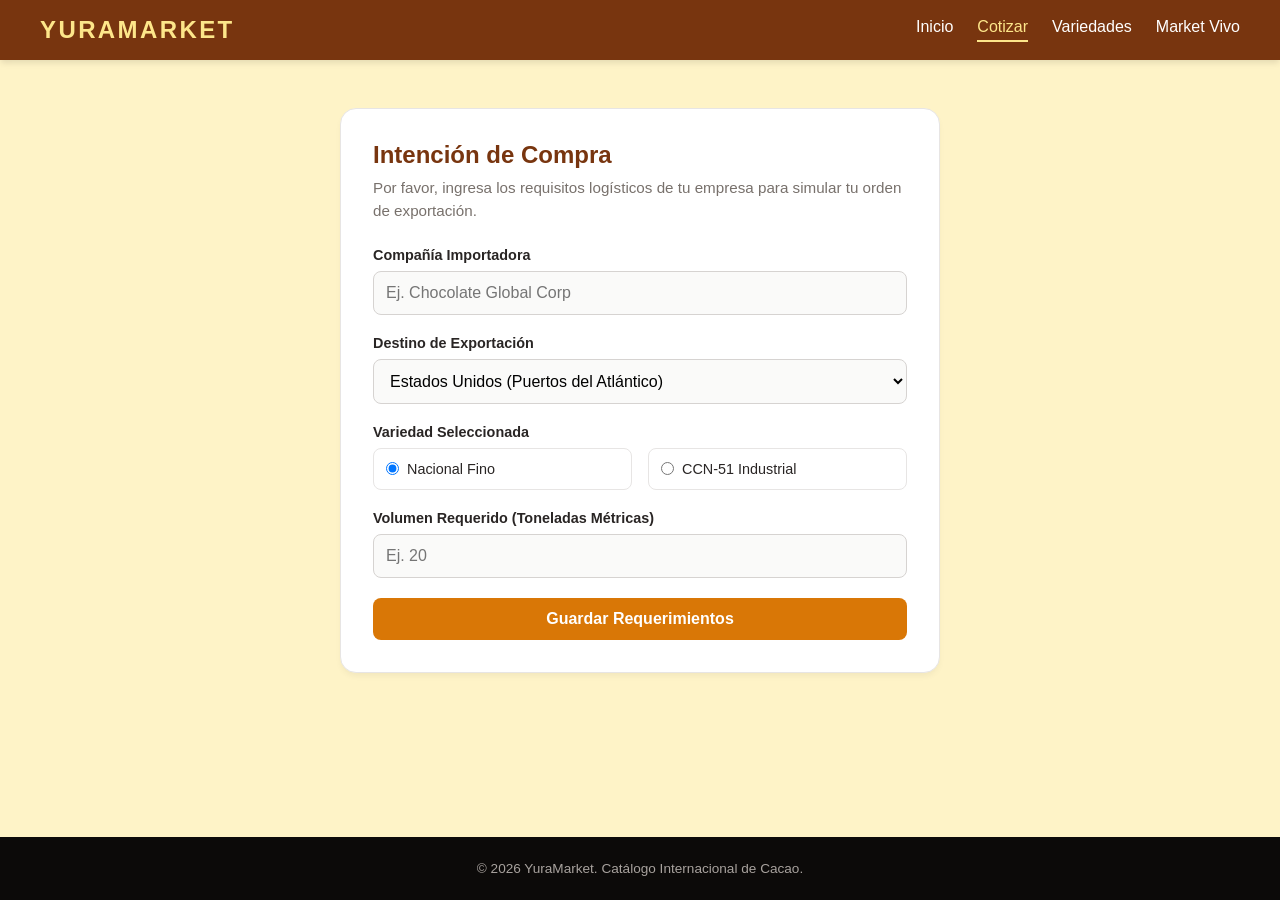
==== formulario.html @ c1b6a90d "cnff" ====
<!DOCTYPE html>
<html lang="es">
<head>
    <meta charset="UTF-8">
    <meta name="viewport" content="width=device-width, initial-scale=1.0">
    <title>YuraMarket | Cotizar</title>
    <link rel="stylesheet" href="styles.css">
</head>
<body>

    <nav class="navbar">
        <div class="nav-container">
            <div class="nav-logo">YURAMARKET</div>
            <div class="nav-links">
                <a href="index.html">Inicio</a>
                <a href="formulario.html" class="active">Cotizar</a>
                <a href="variedades.html">Variedades</a>
                <a href="mercado.html">Market Vivo</a>
            </div>
        </div>
    </nav>

    <main class="main-content">
        <div class="container-sm">
            <div class="card" style="text-align: left;">
                <h2 class="card-title" style="font-size: 1.5rem; margin-bottom: 0.5rem;">Intención de Compra</h2>
                <p class="card-desc" style="margin-bottom: 1.5rem;">Por favor, ingresa los requisitos logísticos de tu empresa para simular tu orden de exportación.</p>
                
                <form id="formCotizacion">
                    <div class="form-group">
                        <label class="form-label">Compañía Importadora</label>
                        <input type="text" id="compania" class="form-control" placeholder="Ej. Chocolate Global Corp" required>
                    </div>

                    <div class="form-group">
                        <label class="form-label">Destino de Exportación</label>
                        <select id="pais" class="form-control">
                            <option value="usa">Estados Unidos (Puertos del Atlántico)</option>
                            <option value="deu">Alemania (Puerto de Hamburgo)</option>
                            <option value="jpn">Japón (Puerto de Tokio)</option>
                        </select>
                    </div>

                    <div class="form-group">
                        <label class="form-label">Variedad Seleccionada</label>
                        <div class="radio-group">
                            <label class="radio-label">
                                <input type="radio" name="tipoCacao" value="Nacional" checked>
                                <span>Nacional Fino</span>
                            </label>
                            <label class="radio-label">
                                <input type="radio" name="tipoCacao" value="CCN51">
                                <span>CCN-51 Industrial</span>
                            </label>
                        </div>
                    </div>

                    <div class="form-group">
                        <label class="form-label">Volumen Requerido (Toneladas Métricas)</label>
                        <input type="number" id="toneladas" min="1" max="1000" class="form-control" placeholder="Ej. 20" required>
                    </div>

                    <button type="submit" class="btn btn-block">Guardar Requerimientos</button>
                </form>

                <div id="alertaExito" class="alert alert-success hidden">
                    ¡Requerimientos guardados! Visita la pestaña "Market Vivo" para ver el presupuesto final.
                </div>
            </div>
        </div>
    </main>

    <footer>
        <p>&copy; 2026 YuraMarket. Catálogo Internacional de Cacao.</p>
    </footer>

    <script>
        document.getElementById('formCotizacion').addEventListener('submit', function(e) {
            e.preventDefault();
            
            const datos = {
                compania: document.getElementById('compania').value,
                pais: document.getElementById('pais').value,
                tipoCacao: document.querySelector('input[name="tipoCacao"]:checked').value,
                toneladas: parseFloat(document.getElementById('toneladas').value)
            };
            
            // Guardar el objeto en localStorage convirtiéndolo a texto JSON
            localStorage.setItem('yura_pedido_simulado', JSON.stringify(datos));
            
            // Mostrar alerta de éxito
            const alerta = document.getElementById('alertaExito');
            alerta.classList.remove('hidden');
            setTimeout(() => alerta.classList.add('hidden'), 4000);
        });
    </script>
</body>
</html>
---- styles.css ----
/* --- Variables de Color y Base --- */
:root {
    --color-principal: #78350f; /* Ámbar oscuro / Café cacao */
    --color-principal-hover: #451a03;
    --color-secundario: #d97706; /* Ámbar intermedio */
    --color-fondo: #fef3c7; /* Ámbar claro de fondo */
    --color-tarjeta: #ffffff;
    --color-texto: #292524; /* Gris piedra oscuro */
    --color-texto-mutado: #78716c;
}

* {
    box-sizing: border-box;
    margin: 0;
    padding: 0;
}

body {
    font-family: 'Segoe UI', Tahoma, Geneva, Verdana, sans-serif;
    background-color: var(--color-fondo);
    color: var(--color-texto);
    display: flex;
    flex-direction: column;
    min-height: 100vh;
}

/* --- Barra de Navegación --- */
.navbar {
    background-color: var(--color-principal);
    padding: 1rem;
    position: sticky;
    top: 0;
    z-index: 100;
    box-shadow: 0 4px 6px -1px rgba(0, 0, 0, 0.1);
}

.nav-container {
    max-width: 1200px;
    margin: 0 auto;
    display: flex;
    flex-direction: column;
    align-items: center;
    gap: 1rem;
}

/* Ajuste responsivo para pantallas medianas/grandes */
@media(min-width: 640px) {
    .nav-container {
        flex-direction: row;
        justify-content: space-between;
    }
}

.nav-logo {
    color: #fde68a;
    font-size: 1.5rem;
    font-weight: bold;
    letter-spacing: 0.1em;
}

.nav-links {
    display: flex;
    gap: 1.5rem;
}

.nav-links a {
    color: #ffffff;
    text-decoration: none;
    font-weight: 500;
    transition: color 0.3s;
    padding-bottom: 0.25rem;
}

.nav-links a:hover {
    color: var(--color-secundario);
}

.nav-links a.active {
    color: #fde68a;
    border-bottom: 2px solid #fde68a;
}

/* --- Contenedores Generales --- */
.main-content {
    flex-grow: 1;
    max-width: 1200px;
    width: 100%;
    margin: 0 auto;
    padding: 3rem 1.5rem;
}

.container-sm {
    max-width: 600px;
    margin: 0 auto;
}

/* --- Sección de Bienvenida (Hero) --- */
.hero {
    background-color: #1c1917;
    color: #ffffff;
    padding: 6rem 1.5rem;
    text-align: center;
    position: relative;
    border-radius: 1rem;
    margin-bottom: 3rem;
    box-shadow: 0 10px 15px -3px rgba(0, 0, 0, 0.3);
}

.hero-title {
    font-size: 2.5rem;
    color: #fef3c7;
    margin-bottom: 1rem;
    font-weight: 800;
}

.hero-text {
    font-size: 1.2rem;
    color: #d6d3d1;
    max-width: 700px;
    margin: 0 auto 2rem auto;
    line-height: 1.6;
}

/* --- Botones --- */
.btn {
    display: inline-block;
    background-color: var(--color-secundario);
    color: #ffffff;
    font-weight: bold;
    padding: 0.75rem 2rem;
    border-radius: 0.5rem;
    text-decoration: none;
    transition: background-color 0.3s;
    border: none;
    cursor: pointer;
    font-size: 1rem;
}

.btn:hover {
    background-color: #b45309;
}

.btn-block {
    width: 100%;
    display: block;
    text-align: center;
}

/* --- Arquitectura de Grillas Responsivas --- */
.grid-3 {
    display: grid;
    grid-template-columns: 1fr;
    gap: 2rem;
}

@media(min-width: 768px) {
    .grid-3 {
        grid-template-columns: repeat(3, 1fr);
    }
}

.grid-2 {
    display: grid;
    grid-template-columns: 1fr;
    gap: 2.5rem;
}

@media(min-width: 1024px) {
    .grid-2 {
        grid-template-columns: repeat(2, 1fr);
    }
}

/* --- Tarjetas Básicas --- */
.card {
    background-color: var(--color-tarjeta);
    padding: 2rem;
    border-radius: 1rem;
    box-shadow: 0 4px 6px -1px rgba(0, 0, 0, 0.05);
    border: 1px solid #e7e5e4;
    text-align: center;
}

.card-icon {
    font-size: 2.5rem;
    margin-bottom: 1rem;
}

.card-title {
    font-size: 1.25rem;
    color: var(--color-principal);
    margin-bottom: 0.75rem;
}

.card-desc {
    color: var(--color-texto-mutado);
    font-size: 0.95rem;
    line-height: 1.5;
}

/* --- Tarjetas de Producto Especializado --- */
.product-card {
    background-color: var(--color-tarjeta);
    border-radius: 1rem;
    overflow: hidden;
    box-shadow: 0 4px 6px -1px rgba(0, 0, 0, 0.05);
    border: 1px solid #e7e5e4;
    display: flex;
    flex-direction: column;
}

@media(min-width: 640px) {
    .product-card {
        flex-direction: row;
    }
}

.product-img {
    width: 100%;
    height: 200px;
    object-fit: cover;
}

@media(min-width: 640px) {
    .product-img {
        width: 200px;
        height: auto;
    }
}

.product-info {
    padding: 1.5rem;
    display: flex;
    flex-direction: column;
    justify-content: space-between;
    flex-grow: 1;
}

.badge {
    display: inline-block;
    padding: 0.25rem 0.75rem;
    border-radius: 9999px;
    font-size: 0.75rem;
    font-weight: 600;
    margin-bottom: 0.5rem;
    align-self: flex-start;
}

.badge-amber { background-color: #fef3c7; color: #92400e; }
.badge-stone { background-color: #f5f5f4; color: #44403c; }

/* --- Elementos de Formulario --- */
.form-group {
    margin-bottom: 1.25rem;
}

.form-label {
    display: block;
    font-weight: 600;
    margin-bottom: 0.5rem;
    font-size: 0.9rem;
}

.form-control {
    width: 100%;
    padding: 0.75rem;
    border: 1px solid #d6d3d1;
    border-radius: 0.5rem;
    background-color: #fafaf9;
    font-size: 1rem;
}

.form-control:focus {
    outline: none;
    border-color: var(--color-secundario);
    box-shadow: 0 0 0 3px rgba(217, 119, 6, 0.2);
}

.radio-group {
    display: flex;
    gap: 1rem;
}

.radio-label {
    flex: 1;
    border: 1px solid #e7e5e4;
    padding: 0.75rem;
    border-radius: 0.5rem;
    display: flex;
    align-items: center;
    gap: 0.5rem;
    cursor: pointer;
    background-color: #ffffff;
    font-size: 0.9rem;
}

/* --- Alertas y Estados --- */
.alert {
    padding: 1rem;
    border-radius: 0.5rem;
    text-align: center;
    font-weight: 500;
    margin-top: 1rem;
}

.alert-success {
    background-color: #d1fae5;
    color: #065f46;
    border: 1px solid #a7f3d0;
}

.hidden { 
    display: none !important; 
}

/* --- Panel de Control Bursátil (Dashboard) --- */
.market-grid {
    display: grid;
    grid-template-columns: 1fr;
    gap: 1.5rem;
    margin-bottom: 2rem;
}

@media(min-width: 768px) {
    .market-grid {
        grid-template-columns: 1fr 2fr;
    }
}

.card-dark {
    background-color: #1c1917;
    color: #ffffff;
}

.price-display {
    font-size: 2.2rem;
    font-weight: 900;
    color: #fef3c7;
    margin: 1rem 0;
}

.data-list {
    display: grid;
    grid-template-columns: repeat(2, 1fr);
    gap: 1rem;
    font-size: 0.9rem;
}

/* --- Tabla de Cálculos Automatizados --- */
.table-calc {
    width: 100%;
    border-collapse: collapse;
    margin-top: 1.5rem;
    font-family: monospace;
}

.table-calc td {
    padding: 0.75rem 0;
    border-bottom: 1px solid #e7e5e4;
}

.table-calc tr.total-row td {
    font-size: 1.2rem;
    font-weight: bold;
    font-family: sans-serif;
    border-bottom: none;
    padding-top: 1.5rem;
}

/* --- Pie de Página --- */
footer {
    background-color: #0c0a09;
    color: #a8a29e;
    padding: 1.5rem;
    text-align: center;
    font-size: 0.85rem;
}
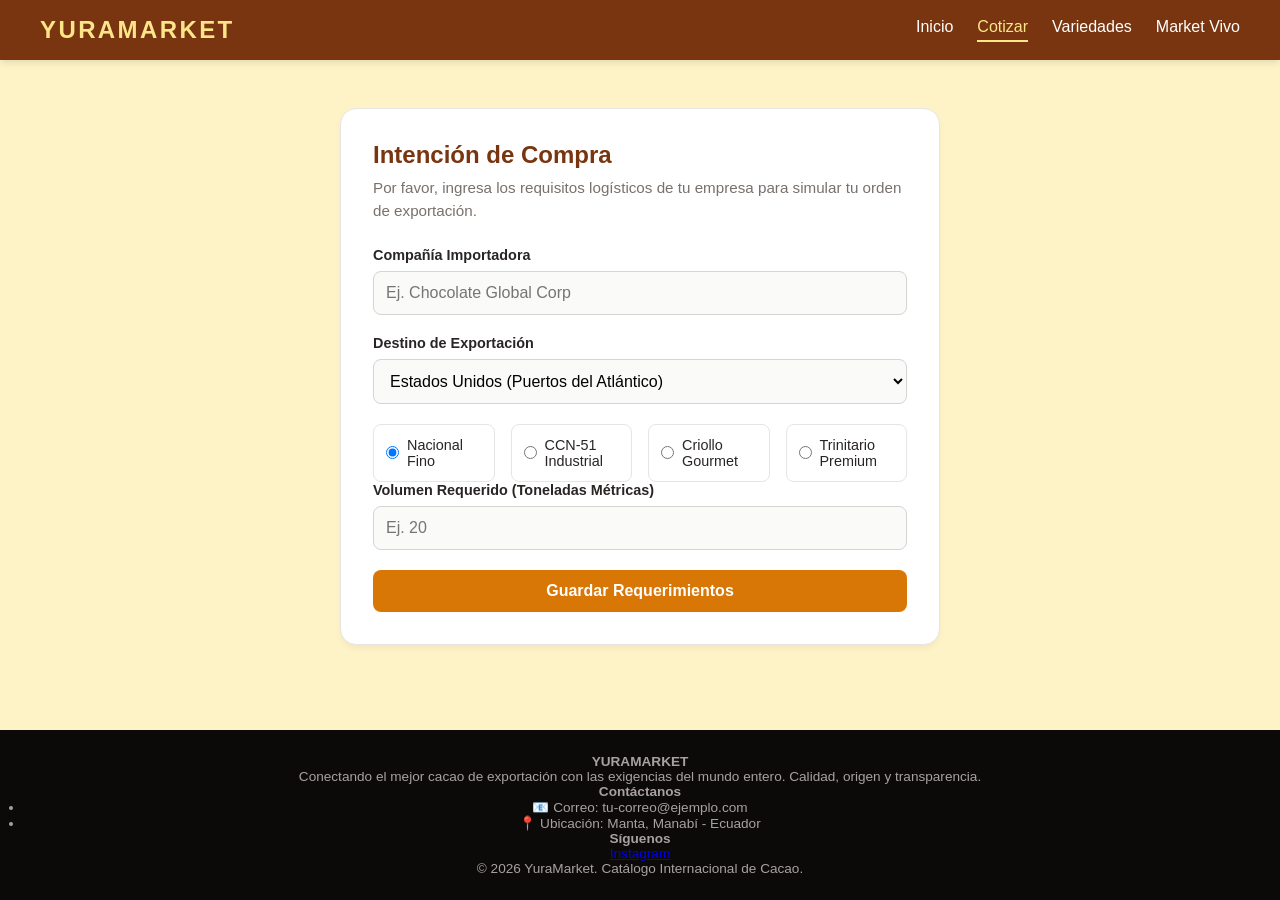
==== commit ec1f855c: "Update formulario.html with new footer and options" ====
--- a/formulario.html
+++ b/formulario.html
@@ -5,6 +5,7 @@
     <meta name="viewport" content="width=device-width, initial-scale=1.0">
     <title>YuraMarket | Cotizar</title>
     <link rel="stylesheet" href="styles.css">
+    
 </head>
 <body>
 
@@ -36,14 +37,12 @@
                         <label class="form-label">Destino de Exportación</label>
                         <select id="pais" class="form-control">
                             <option value="usa">Estados Unidos (Puertos del Atlántico)</option>
-                            <option value="deu">Alemania (Puerto de Hamburgo)</option>
-                            <option value="jpn">Japón (Puerto de Tokio)</option>
+                            <option value="arg">Argentina (Puerto de Buenos Aires)</option>
+                            <option value="col">Colombia (Puerto de Cartagena)</option>
                         </select>
                     </div>
 
-                    <div class="form-group">
-                        <label class="form-label">Variedad Seleccionada</label>
-                        <div class="radio-group">
+                    <div class="radio-group">
                             <label class="radio-label">
                                 <input type="radio" name="tipoCacao" value="Nacional" checked>
                                 <span>Nacional Fino</span>
@@ -52,8 +51,15 @@
                                 <input type="radio" name="tipoCacao" value="CCN51">
                                 <span>CCN-51 Industrial</span>
                             </label>
+                            <label class="radio-label">
+                                <input type="radio" name="tipoCacao" value="Criollo">
+                                <span>Criollo Gourmet</span>
+                            </label>
+                            <label class="radio-label">
+                                <input type="radio" name="tipoCacao" value="Trinitario">
+                                <span>Trinitario Premium</span>
+                            </label>
                         </div>
-                    </div>
 
                     <div class="form-group">
                         <label class="form-label">Volumen Requerido (Toneladas Métricas)</label>
@@ -70,29 +76,36 @@
         </div>
     </main>
 
-    <footer>
-        <p>&copy; 2026 YuraMarket. Catálogo Internacional de Cacao.</p>
+    <footer class="footer">
+        <div class="footer-container">
+            <!-- Columna 1: Info de la marca -->
+            <div class="footer-col">
+                <h4>YURAMARKET</h4>
+                <p>Conectando el mejor cacao de exportación con las exigencias del mundo entero. Calidad, origen y transparencia.</p>
+            </div>
+            
+            <!-- Columna 2: Contacto -->
+            <div class="footer-col">
+                <h4>Contáctanos</h4>
+                <ul>
+                    <li>📧 Correo: tu-correo@ejemplo.com</li>
+                    <li>📍 Ubicación: Manta, Manabí - Ecuador</li>
+                </ul>
+            </div>
+            
+            <!-- Columna 3: Redes Sociales -->
+            <div class="footer-col">
+                <h4>Síguenos</h4>
+                <div class="social-links">
+                    <a href="#">Instagram</a>
+                </div>
+            </div>
+        </div>
+        
+        <div class="footer-bottom">
+            <p>&copy; 2026 YuraMarket. Catálogo Internacional de Cacao.</p>
+        </div>
     </footer>
-
-    <script>
-        document.getElementById('formCotizacion').addEventListener('submit', function(e) {
-            e.preventDefault();
-            
-            const datos = {
-                compania: document.getElementById('compania').value,
-                pais: document.getElementById('pais').value,
-                tipoCacao: document.querySelector('input[name="tipoCacao"]:checked').value,
-                toneladas: parseFloat(document.getElementById('toneladas').value)
-            };
-            
-            // Guardar el objeto en localStorage convirtiéndolo a texto JSON
-            localStorage.setItem('yura_pedido_simulado', JSON.stringify(datos));
-            
-            // Mostrar alerta de éxito
-            const alerta = document.getElementById('alertaExito');
-            alerta.classList.remove('hidden');
-            setTimeout(() => alerta.classList.add('hidden'), 4000);
-        });
-    </script>
+    <script src="formulario.js"></script>
 </body>
-</html>+</html>
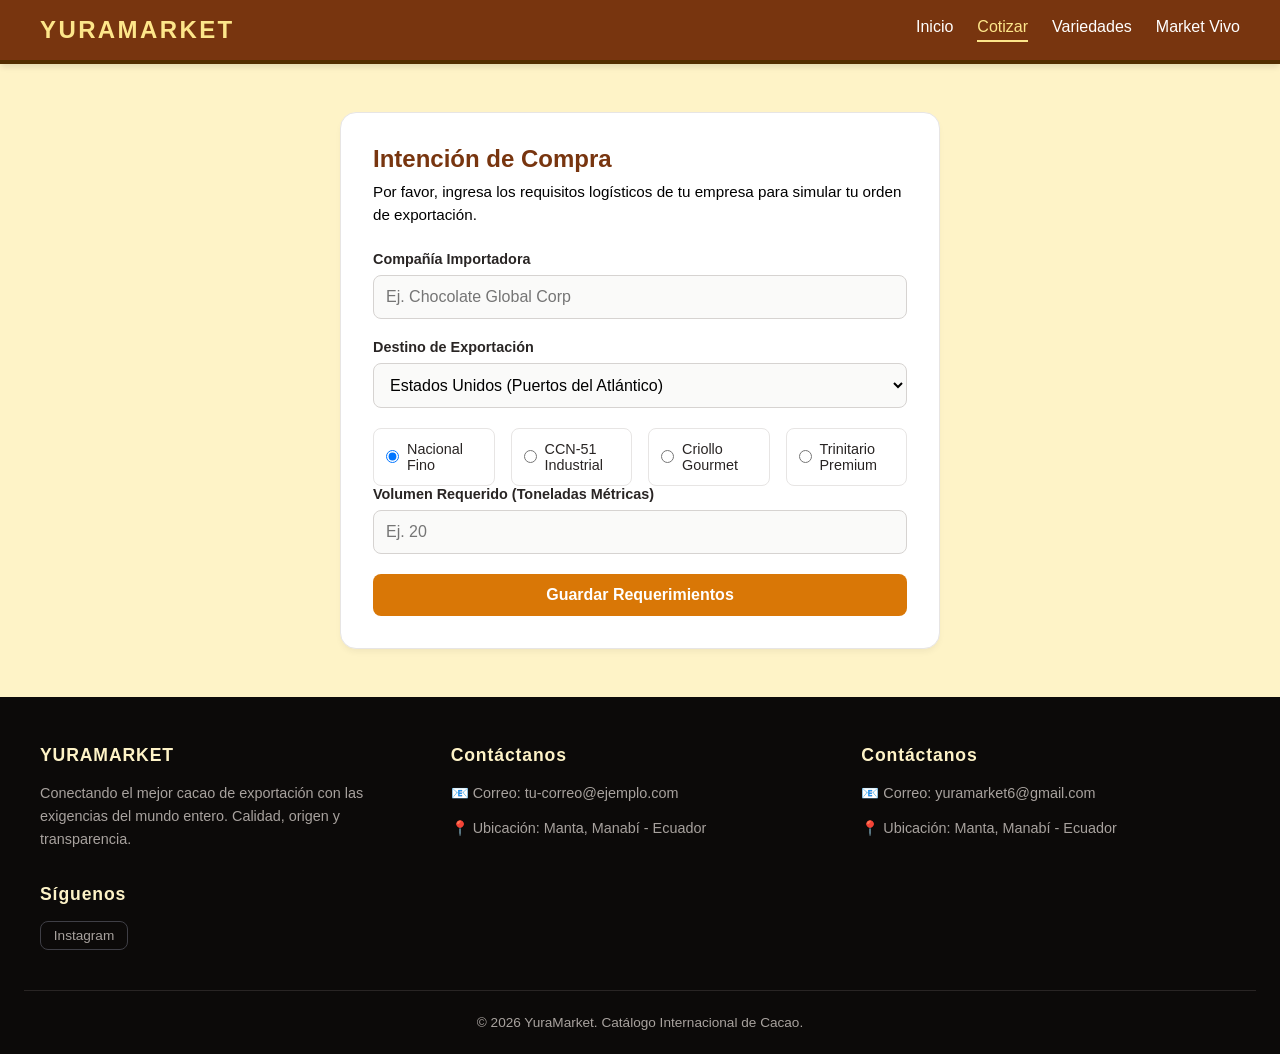
==== commit 7e2aa0a3: "Update footer with contact details and Instagram link Added contact information and updated Instagra" ====
--- a/formulario.html
+++ b/formulario.html
@@ -95,9 +95,17 @@
             
             <!-- Columna 3: Redes Sociales -->
             <div class="footer-col">
+                <h4>Contáctanos</h4>
+                <ul>
+                    <li>📧 Correo: yuramarket6@gmail.com</li>
+                    <li>📍 Ubicación: Manta, Manabí - Ecuador</li>
+                </ul>
+            </div>
+            
+            <div class="footer-col">
                 <h4>Síguenos</h4>
                 <div class="social-links">
-                    <a href="#">Instagram</a>
+                    <a href="https://www.instagram.com/yuramarket2026/" target="_blank" rel="noopener noreferrer">Instagram</a>
                 </div>
             </div>
         </div>
--- a/styles.css
+++ b/styles.css
@@ -6,7 +6,8 @@
     --color-fondo: #fef3c7; /* Ámbar claro de fondo */
     --color-tarjeta: #ffffff;
     --color-texto: #292524; /* Gris piedra oscuro */
-    --color-texto-mutado: #78716c;
+    --color-texto-mutado: #000000;
+    --color-bajo: #522e00;
 }
 
 * {
@@ -17,7 +18,14 @@
 
 body {
     font-family: 'Segoe UI', Tahoma, Geneva, Verdana, sans-serif;
-    background-color: var(--color-fondo);
+    
+    background-image: url('imagenes/fondo-cacao.png');
+    background-size: cover;
+    background-position: center center; 
+    background-attachment: fixed;
+    
+    background-color: var(--color-fondo); 
+    
     color: var(--color-texto);
     display: flex;
     flex-direction: column;
@@ -32,6 +40,7 @@
     top: 0;
     z-index: 100;
     box-shadow: 0 4px 6px -1px rgba(0, 0, 0, 0.1);
+    border-bottom: 4px solid var(--color-bajo); 
 }
 
 .nav-container {
@@ -367,11 +376,79 @@
     padding-top: 1.5rem;
 }
 
-/* --- Pie de Página --- */
-footer {
+/* --- Pie de Página Ampliado --- */
+.footer {
     background-color: #0c0a09;
     color: #a8a29e;
-    padding: 1.5rem;
+    padding: 3rem 1.5rem 1.5rem 1.5rem;
+    margin-top: auto; 
+}
+
+.footer-container {
+    max-width: 1200px;
+    margin: 0 auto;
+    /* Forzamos la grilla a 3 columnas (una fila) de manera permanente */
+    display: grid;
+    grid-template-columns: repeat(3, 1fr);
+    gap: 2rem;
+    margin-bottom: 2.5rem;
+    text-align: left; 
+}
+
+.footer-col h4 {
+    color: #fef3c7; 
+    font-size: 1.1rem;
+    margin-bottom: 1rem;
+    letter-spacing: 0.05em;
+}
+
+.footer-col p, 
+.footer-col ul {
+    font-size: 0.9rem;
+    line-height: 1.6;
+}
+
+.footer-col ul {
+    list-style: none; 
+    padding: 0;
+}
+
+.footer-col ul li {
+    margin-bottom: 0.75rem;
+}
+
+.social-links {
+    display: flex;
+    flex-direction: row;
+    gap: 0.75rem;
+    /* Fuerza a que los botones de redes no salten a la siguiente línea */
+    flex-wrap: nowrap; 
+    justify-content: flex-start;
+}
+
+.social-links a {
+    color: #a8a29e;
+    text-decoration: none;
+    font-size: 0.85rem;
+    border: 1px solid #3f3f46;
+    padding: 0.4rem 0.8rem;
+    border-radius: 0.5rem;
+    transition: all 0.3s ease;
+    /* Evita que el texto dentro del botón se rompa a la mitad */
+    white-space: nowrap; 
+}
+
+.social-links a:hover {
+    background-color: var(--color-secundario);
+    color: #ffffff;
+    border-color: var(--color-secundario);
+}
+
+.footer-bottom {
     text-align: center;
+    border-top: 1px solid #292524;
+    padding-top: 1.5rem;
     font-size: 0.85rem;
-}+    /* Hace que el texto de copyright ocupe todo el ancho inferior */
+    grid-column: 1 / -1; 
+}
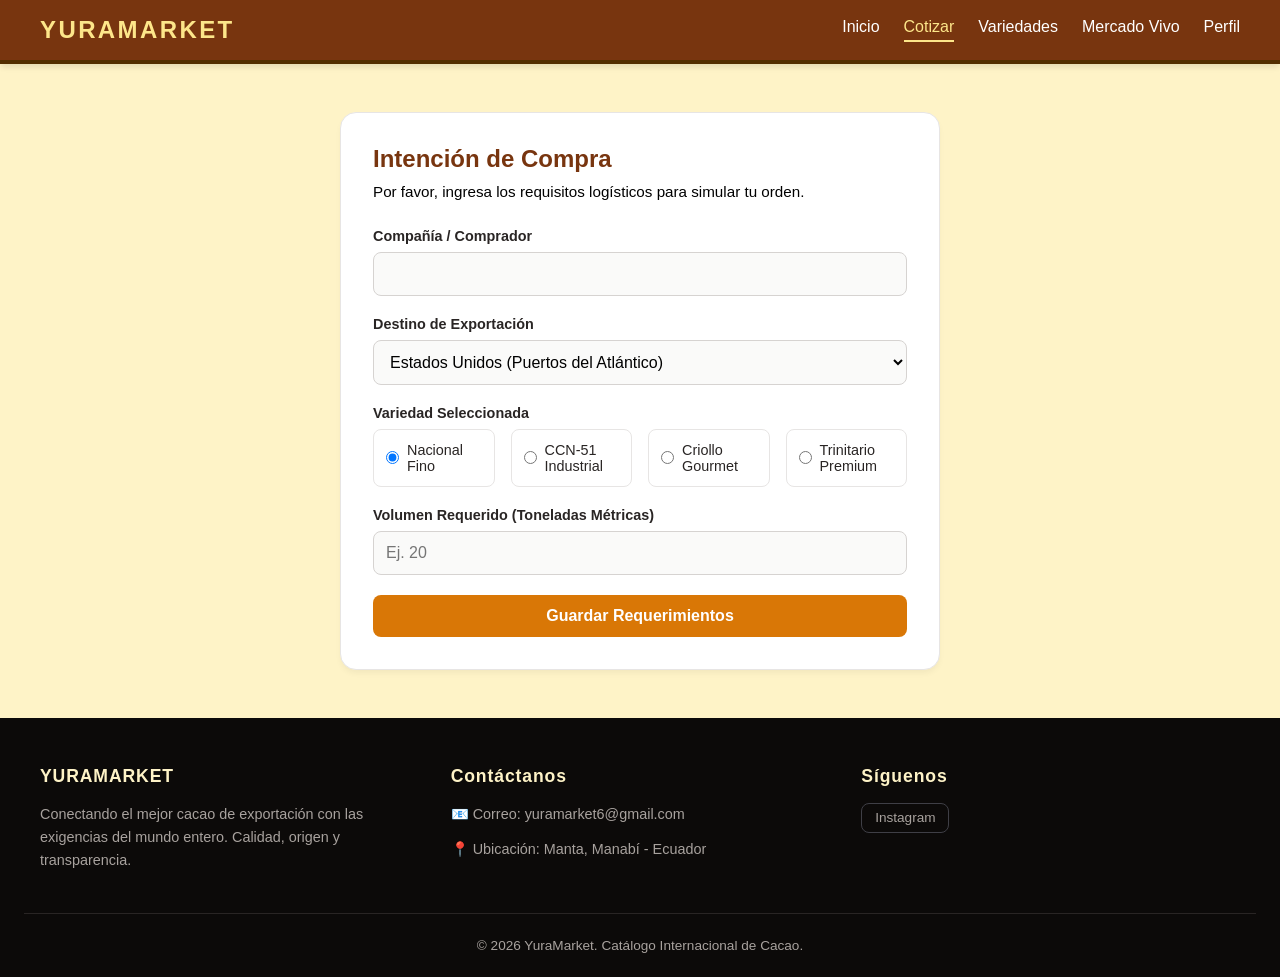
==== commit 005f50cf: "Update formulario.html" ====
--- a/formulario.html
+++ b/formulario.html
@@ -5,7 +5,6 @@
     <meta name="viewport" content="width=device-width, initial-scale=1.0">
     <title>YuraMarket | Cotizar</title>
     <link rel="stylesheet" href="styles.css">
-    
 </head>
 <body>
 
@@ -16,7 +15,8 @@
                 <a href="index.html">Inicio</a>
                 <a href="formulario.html" class="active">Cotizar</a>
                 <a href="variedades.html">Variedades</a>
-                <a href="mercado.html">Market Vivo</a>
+                <a href="mercado.html">Mercado Vivo</a>
+                <a href="perfil.html">Perfil</a>
             </div>
         </div>
     </nav>
@@ -24,75 +24,80 @@
     <main class="main-content">
         <div class="container-sm">
             <div class="card" style="text-align: left;">
-                <h2 class="card-title" style="font-size: 1.5rem; margin-bottom: 0.5rem;">Intención de Compra</h2>
-                <p class="card-desc" style="margin-bottom: 1.5rem;">Por favor, ingresa los requisitos logísticos de tu empresa para simular tu orden de exportación.</p>
                 
-                <form id="formCotizacion">
-                    <div class="form-group">
-                        <label class="form-label">Compañía Importadora</label>
-                        <input type="text" id="compania" class="form-control" placeholder="Ej. Chocolate Global Corp" required>
-                    </div>
-
-                    <div class="form-group">
-                        <label class="form-label">Destino de Exportación</label>
-                        <select id="pais" class="form-control">
-                            <option value="usa">Estados Unidos (Puertos del Atlántico)</option>
-                            <option value="arg">Argentina (Puerto de Buenos Aires)</option>
-                            <option value="col">Colombia (Puerto de Cartagena)</option>
-                        </select>
-                    </div>
-
-                    <div class="radio-group">
-                            <label class="radio-label">
-                                <input type="radio" name="tipoCacao" value="Nacional" checked>
-                                <span>Nacional Fino</span>
-                            </label>
-                            <label class="radio-label">
-                                <input type="radio" name="tipoCacao" value="CCN51">
-                                <span>CCN-51 Industrial</span>
-                            </label>
-                            <label class="radio-label">
-                                <input type="radio" name="tipoCacao" value="Criollo">
-                                <span>Criollo Gourmet</span>
-                            </label>
-                            <label class="radio-label">
-                                <input type="radio" name="tipoCacao" value="Trinitario">
-                                <span>Trinitario Premium</span>
-                            </label>
+                <div id="seccionFormulario">
+                    <h2 class="card-title" style="font-size: 1.5rem; margin-bottom: 0.5rem;">Intención de Compra</h2>
+                    <p class="card-desc" style="margin-bottom: 1.5rem;">Por favor, ingresa los requisitos logísticos para simular tu orden.</p>
+                    
+                    <form id="formCotizacion">
+                        <div class="form-group">
+                            <label class="form-label">Compañía / Comprador</label>
+                            <input type="text" id="compania" class="form-control" required>
                         </div>
 
-                    <div class="form-group">
-                        <label class="form-label">Volumen Requerido (Toneladas Métricas)</label>
-                        <input type="number" id="toneladas" min="1" max="1000" class="form-control" placeholder="Ej. 20" required>
+                        <div class="form-group">
+                            <label class="form-label">Destino de Exportación</label>
+                                <select id="pais" class="form-control">
+                                <option value="usa">Estados Unidos (Puertos del Atlántico)</option>
+                                <option value="arg">Argentina (Puerto de Buenos Aires)</option>
+                                <option value="col">Colombia (Puerto de Cartagena)</option>
+                            </select>
+                        </div>
+
+                        <div class="form-group">
+                            <label class="form-label">Variedad Seleccionada</label>
+                            <div class="radio-group">
+                                <label class="radio-label">
+                                    <input type="radio" name="tipoCacao" value="Nacional" checked>
+                                    <span>Nacional Fino</span>
+                                </label>
+                                <label class="radio-label">
+                                    <input type="radio" name="tipoCacao" value="CCN51">
+                                    <span>CCN-51 Industrial</span>
+                                </label>
+                                <label class="radio-label">
+                                    <input type="radio" name="tipoCacao" value="Criollo">
+                                    <span>Criollo Gourmet</span>
+                                </label>
+                                <label class="radio-label">
+                                    <input type="radio" name="tipoCacao" value="Trinitario">
+                                    <span>Trinitario Premium</span>
+                                </label>
+                            </div>
+                        </div>
+
+                        <div class="form-group">
+                            <label class="form-label">Volumen Requerido (Toneladas Métricas)</label>
+                            <input type="number" id="toneladas" min="1" max="1000" class="form-control" placeholder="Ej. 20" required>
+                        </div>
+
+                        <button type="submit" class="btn btn-block">Guardar Requerimientos</button>
+                    </form>
+
+                    <div id="alertaExito" class="alert alert-success hidden">
+                        ¡Requerimientos guardados! Visita la pestaña "Market Vivo" para ver el presupuesto.
                     </div>
+                </div>
 
-                    <button type="submit" class="btn btn-block">Guardar Requerimientos</button>
-                </form>
+                <div id="seccionBloqueada" style="display: none; text-align: center; padding: 2rem 0;">
+                    <div style="font-size: 3.5rem; margin-bottom: 1rem;">🔒</div>
+                    <h2 style="color: var(--color-principal); margin-bottom: 1rem;">Acceso Restringido</h2>
+                    <p style="color: var(--color-texto-mutado); margin-bottom: 2rem; font-size: 1.1rem; line-height: 1.6;">
+                        Para poder simular una orden de exportación y acceder a los precios en tiempo real, necesitas registrar tu perfil comercial primero.
+                    </p>
+                    <a href="perfil.html" class="btn">Ir a Crear Perfil</a>
+                </div>
 
-                <div id="alertaExito" class="alert alert-success hidden">
-                    ¡Requerimientos guardados! Visita la pestaña "Market Vivo" para ver el presupuesto final.
-                </div>
             </div>
         </div>
     </main>
 
     <footer class="footer">
         <div class="footer-container">
-            <!-- Columna 1: Info de la marca -->
             <div class="footer-col">
                 <h4>YURAMARKET</h4>
                 <p>Conectando el mejor cacao de exportación con las exigencias del mundo entero. Calidad, origen y transparencia.</p>
             </div>
-            
-            <!-- Columna 2: Contacto -->
-            <div class="footer-col">
-                <h4>Contáctanos</h4>
-                <ul>
-                    <li>📧 Correo: tu-correo@ejemplo.com</li>
-                    <li>📍 Ubicación: Manta, Manabí - Ecuador</li>
-                </ul>
-            </div>
-            
             <!-- Columna 3: Redes Sociales -->
             <div class="footer-col">
                 <h4>Contáctanos</h4>
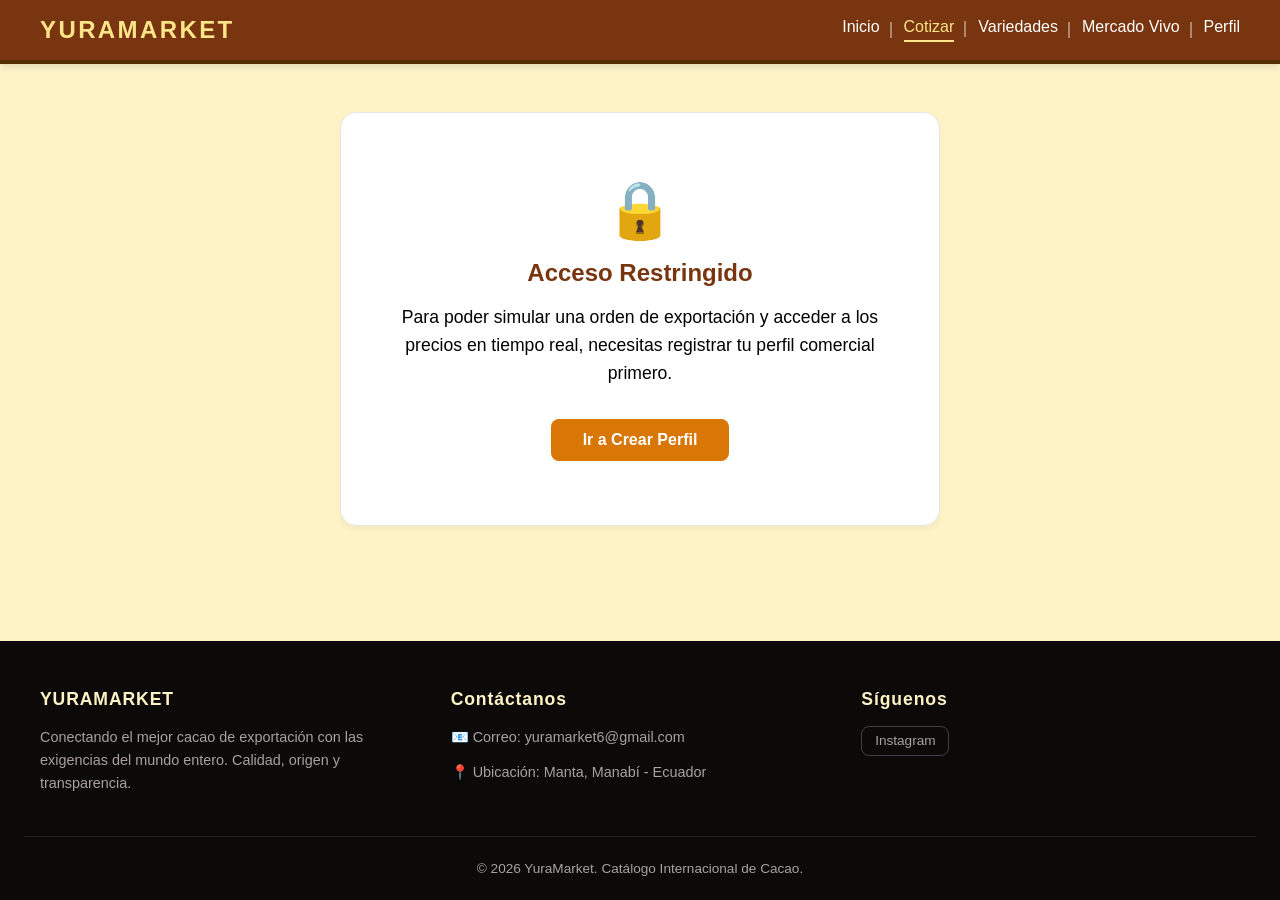
==== commit 1d9c2b15: "CAMBIO" ====
--- a/formulario.html
+++ b/formulario.html
@@ -98,7 +98,7 @@
                 <h4>YURAMARKET</h4>
                 <p>Conectando el mejor cacao de exportación con las exigencias del mundo entero. Calidad, origen y transparencia.</p>
             </div>
-            <!-- Columna 3: Redes Sociales -->
+        
             <div class="footer-col">
                 <h4>Contáctanos</h4>
                 <ul>
--- a/styles.css
+++ b/styles.css
@@ -1,11 +1,10 @@
-/* --- Variables de Color y Base --- */
 :root {
-    --color-principal: #78350f; /* Ámbar oscuro / Café cacao */
+    --color-principal: #78350f; 
     --color-principal-hover: #451a03;
-    --color-secundario: #d97706; /* Ámbar intermedio */
-    --color-fondo: #fef3c7; /* Ámbar claro de fondo */
+    --color-secundario: #d97706;
+    --color-fondo: #fef3c7; 
     --color-tarjeta: #ffffff;
-    --color-texto: #292524; /* Gris piedra oscuro */
+    --color-texto: #292524;
     --color-texto-mutado: #000000;
     --color-bajo: #522e00;
 }
@@ -23,7 +22,7 @@
     background-size: cover;
     background-position: center center; 
     background-attachment: fixed;
-    
+    background-repeat: no-repeat;
     background-color: var(--color-fondo); 
     
     color: var(--color-texto);
@@ -52,7 +51,6 @@
     gap: 1rem;
 }
 
-/* Ajuste responsivo para pantallas medianas/grandes */
 @media(min-width: 640px) {
     .nav-container {
         flex-direction: row;
@@ -78,6 +76,7 @@
     font-weight: 500;
     transition: color 0.3s;
     padding-bottom: 0.25rem;
+    position: relative; /* Clave para que funcionen las líneas divisorias */
 }
 
 .nav-links a:hover {
@@ -89,7 +88,19 @@
     border-bottom: 2px solid #fde68a;
 }
 
-/* --- Contenedores Generales --- */
+/* --- Líneas divisorias del menú --- */
+.nav-links a:not(:last-child)::after {
+    content: '';
+    position: absolute;
+    top: 50%;
+    right: -0.75rem; 
+    transform: translateY(-50%);
+    width: 2px;
+    height: 1rem;
+    background-color: rgba(255, 255, 255, 0.4);
+}
+
+/* --- Contenido Principal --- */
 .main-content {
     flex-grow: 1;
     max-width: 1200px;
@@ -103,16 +114,22 @@
     margin: 0 auto;
 }
 
-/* --- Sección de Bienvenida (Hero) --- */
+/* --- Sección de Bienvenida (Hero) con Glassmorphism --- */
 .hero {
-    background-color: #1c1917;
+    background-color: rgba(28, 25, 23, 0.80); 
+    backdrop-filter: blur(8px); 
+    -webkit-backdrop-filter: blur(8px);
+    
     color: #ffffff;
     padding: 6rem 1.5rem;
     text-align: center;
     position: relative;
     border-radius: 1rem;
     margin-bottom: 3rem;
-    box-shadow: 0 10px 15px -3px rgba(0, 0, 0, 0.3);
+    box-shadow: 0 20px 25px -5px rgba(0, 0, 0, 0.3);
+    
+    /* Animación de entrada */
+    animation: fadeUp 0.8s ease-out forwards;
 }
 
 .hero-title {
@@ -139,7 +156,7 @@
     padding: 0.75rem 2rem;
     border-radius: 0.5rem;
     text-decoration: none;
-    transition: background-color 0.3s;
+    transition: background-color 0.3s, transform 0.2s;
     border: none;
     cursor: pointer;
     font-size: 1rem;
@@ -147,6 +164,7 @@
 
 .btn:hover {
     background-color: #b45309;
+    transform: scale(1.05); /* Efecto de latido */
 }
 
 .btn-block {
@@ -180,7 +198,7 @@
     }
 }
 
-/* --- Tarjetas Básicas --- */
+/* --- Tarjetas Básicas Interactivas --- */
 .card {
     background-color: var(--color-tarjeta);
     padding: 2rem;
@@ -188,6 +206,13 @@
     box-shadow: 0 4px 6px -1px rgba(0, 0, 0, 0.05);
     border: 1px solid #e7e5e4;
     text-align: center;
+    transition: transform 0.3s ease, box-shadow 0.3s ease;
+}
+
+.card:hover {
+    transform: translateY(-10px);
+    box-shadow: 0 15px 30px -5px rgba(0, 0, 0, 0.15);
+    border-color: var(--color-secundario);
 }
 
 .card-icon {
@@ -216,24 +241,18 @@
     border: 1px solid #e7e5e4;
     display: flex;
     flex-direction: column;
+    transition: transform 0.3s ease, box-shadow 0.3s ease;
+}
+
+.product-card:hover {
+    transform: translateY(-5px);
+    box-shadow: 0 10px 20px -5px rgba(0, 0, 0, 0.15);
+    border-color: var(--color-secundario);
 }
 
 @media(min-width: 640px) {
     .product-card {
         flex-direction: row;
-    }
-}
-
-.product-img {
-    width: 100%;
-    height: 200px;
-    object-fit: cover;
-}
-
-@media(min-width: 640px) {
-    .product-img {
-        width: 200px;
-        height: auto;
     }
 }
 
@@ -387,7 +406,6 @@
 .footer-container {
     max-width: 1200px;
     margin: 0 auto;
-    /* Forzamos la grilla a 3 columnas (una fila) de manera permanente */
     display: grid;
     grid-template-columns: repeat(3, 1fr);
     gap: 2rem;
@@ -421,7 +439,6 @@
     display: flex;
     flex-direction: row;
     gap: 0.75rem;
-    /* Fuerza a que los botones de redes no salten a la siguiente línea */
     flex-wrap: nowrap; 
     justify-content: flex-start;
 }
@@ -434,7 +451,6 @@
     padding: 0.4rem 0.8rem;
     border-radius: 0.5rem;
     transition: all 0.3s ease;
-    /* Evita que el texto dentro del botón se rompa a la mitad */
     white-space: nowrap; 
 }
 
@@ -449,6 +465,42 @@
     border-top: 1px solid #292524;
     padding-top: 1.5rem;
     font-size: 0.85rem;
-    /* Hace que el texto de copyright ocupe todo el ancho inferior */
     grid-column: 1 / -1; 
 }
+
+/* --- Animaciones Keyframes --- */
+/* --- Animaciones Keyframes Globales --- */
+@keyframes fadeUp {
+    from {
+        opacity: 0;
+        transform: translateY(30px);
+    }
+    to {
+        opacity: 1;
+        transform: translateY(0);
+    }
+}
+
+/* Aplica la animación de entrada a TODOS los contenedores de la página */
+.card, 
+.product-card, 
+.hero, 
+.main-content > div[style*="text-align: center"] {
+    /* Usar 'both' asegura que se mantengan invisibles antes de que empiece su turno */
+    animation: fadeUp 0.6s ease-out both; 
+}
+
+/* Cascada para la pantalla de Inicio (las 3 tarjetitas) */
+.grid-3 .card:nth-child(1) { animation-delay: 0.1s; }
+.grid-3 .card:nth-child(2) { animation-delay: 0.3s; }
+.grid-3 .card:nth-child(3) { animation-delay: 0.5s; }
+
+/* Cascada para la pantalla de Variedades (las 4 tarjetas cargan una por una) */
+.grid-2 .product-card:nth-child(1) { animation-delay: 0.1s; }
+.grid-2 .product-card:nth-child(2) { animation-delay: 0.2s; }
+.grid-2 .product-card:nth-child(3) { animation-delay: 0.3s; }
+.grid-2 .product-card:nth-child(4) { animation-delay: 0.4s; }
+
+/* Cascada para la pantalla de Mercado Vivo */
+.market-grid .card:nth-child(1) { animation-delay: 0.1s; }
+.market-grid .card:nth-child(2) { animation-delay: 0.3s; }
